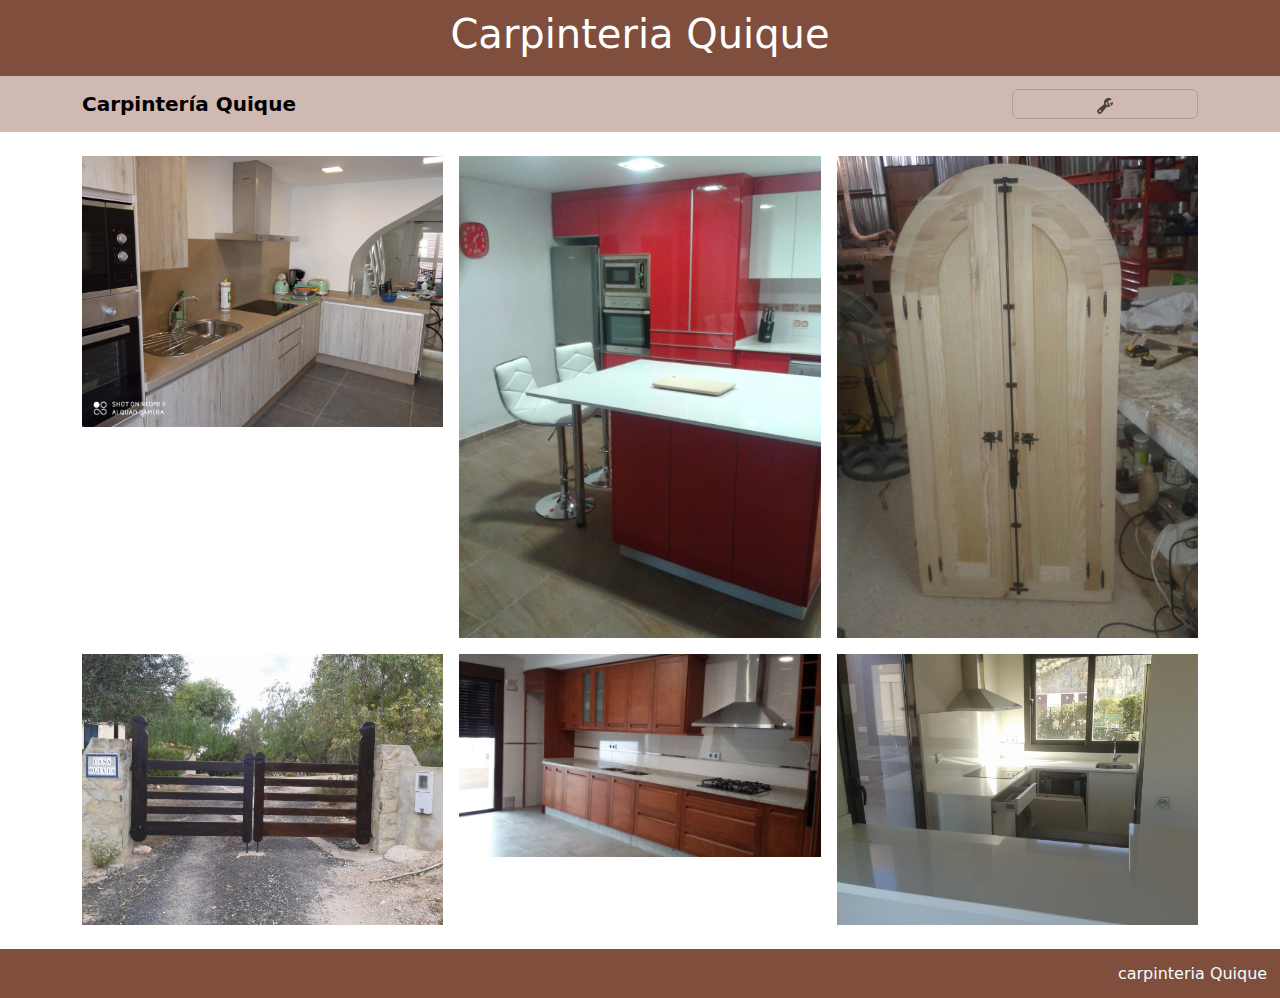
==== fotos.html @ 6018e473 "Add files via upload" ====
<!DOCTYPE html>
<html lang="es">
<head>
    <meta charset="UTF-8">

    <title>carpinteria quique</title>
    <link href="https://cdn.jsdelivr.net/npm/bootstrap@5.3.3/dist/css/bootstrap.min.css" rel="stylesheet" integrity="sha384-QWTKZyjpPEjISv5WaRU9OFeRpok6YctnYmDr5pNlyT2bRjXh0JMhjY6hW+ALEwIH" crossorigin="anonymous">
    <link rel="stylesheet" href="stilos.css" type="text/css">

</head>
<body>
<div class="titulo">

    <h1 class="col-12">Carpinteria Quique</h1>

</div>
<nav class="navbar   marron_claro sticky-top">
    <div class="container">
        <a class="navbar-brand col-6" href="#"><strong>Carpintería Quique</strong></a>
        <button class="navbar-toggler col-2" type="button" data-bs-toggle="collapse" data-bs-target="#menuNavegacion">
            <svg xmlns="http://www.w3.org/2000/svg" width="16" height="16" fill="currentColor" class="bi bi-wrench-adjustable" viewBox="0 0 16 16">
                <path d="M16 4.5a4.5 4.5 0 0 1-1.703 3.526L13 5l2.959-1.11q.04.3.041.61"/>
                <path d="M11.5 9c.653 0 1.273-.139 1.833-.39L12 5.5 11 3l3.826-1.53A4.5 4.5 0 0 0 7.29 6.092l-6.116 5.096a2.583 2.583 0 1 0 3.638 3.638L9.908 8.71A4.5 4.5 0 0 0 11.5 9m-1.292-4.361-.596.893.809-.27a.25.25 0 0 1 .287.377l-.596.893.809-.27.158.475-1.5.5a.25.25 0 0 1-.287-.376l.596-.893-.809.27a.25.25 0 0 1-.287-.377l.596-.893-.809.27-.158-.475 1.5-.5a.25.25 0 0 1 .287.376M3 14a1 1 0 1 1 0-2 1 1 0 0 1 0 2"/>
              </svg>
        </button>
        <div class="collapse navbar-collapse" id="menuNavegacion">
            <i class="bi bi-wrench-adjustable"></i>
            <ul class="navbar-nav ms-auto justify-content-end col-12">
                <li class="men-item">
                    <a class="men-link" href="./index.html">Inicio</a>
                </li>
                <li class="men-item">
                    <a class=" men-link" href="./servicios.html">Servicios</a>
                </li>
                <li class="men-item">
                    <a class=" men-link" href="./fotos.html">Ideas
                    </a>
                </li>
                <li class="men-item">
                    <a class=" men-link" href="#ubicacion ">Dónde Estamos</a>
                </li>
                <li class="men-item">
                    <a class=" men-link" href="#contacto">Contacto</a>
                </li>
            </ul>
        </div>
    </div>
</nav>

<link href="https://cdn.jsdelivr.net/npm/bootstrap@5.3.0/dist/css/bootstrap.min.css" rel="stylesheet">

<div class="container py-4">
    <div class="row g-3"> <!-- 'g-3' agrega espacio entre imágenes -->
        <!-- Disposición responsive:
            - Mobile: 1 por fila (col-12)
            - Tablet: 2 por fila (col-md-6)
            - Desktop: 3 por fila (col-lg-4) -->
        <div class="col-12 col-md-6 col-lg-4">
            <img src="./fotos/1.webp" alt="cocina de madera" class="img-fluid">
        </div>
        
        <div class="col-12 col-md-6 col-lg-4">
            <img src="./fotos/2.webp" alt="cocina de madera" class="img-fluid">
        </div>
        
        <div class="col-12 col-md-6 col-lg-4">
            <img src="./fotos/3.webp" alt="cocina de madera" class="img-fluid">
        </div>
        
        <div class="col-12 col-md-6 col-lg-4">
            <img src="./fotos/4.webp" alt="cocina de madera" class="img-fluid">
        </div>
        
        <div class="col-12 col-md-6 col-lg-4">
            <img src="./fotos/5.webp" alt="cocina de madera" class="img-fluid">
        </div>
        
        <div class="col-12 col-md-6 col-lg-4">
            <img src="./fotos/6.webp" alt="cocina de madera" class="img-fluid">
        </div>
    </div>
</div>

<script src="https://cdn.jsdelivr.net/npm/bootstrap@5.3.0/dist/js/bootstrap.bundle.min.js"></script>
    
<div class="pie">

    <footer>carpinteria Quique</footer>
   

</div>
    


    <script src="https://cdnjs.cloudflare.com/ajax/libs/bootstrap/5.3.2/js/bootstrap.bundle.min.js"></script>
</body>
</html>
---- stilos.css ----
.titulo{
    text-align: center;
    color: white;
    background-color: #7f4e3d;
    padding: 10px;
}

.menu{
    list-style: none;
    overflow: hidden;
    background-color: rgb(43, 42, 42);

}
.men-link {
    padding: 0.5rem 1rem ;
    color: #7f4e3d ;
}


.sobre_nostros{
    text-align: center;
    align-items: center;
}

.marron_claro{
    background-color: #cfb9b2;
}
body{
    background-color: #faebd7;
}
.pie{

    width: 100%;
    left: 0;
    bottom: 3;
    background-color: #7f4e3d;
    height: 5%;
    text-align: right;
    color:azure;
    padding: 1%;
}
.ubicacion{
    padding: 2px;
}
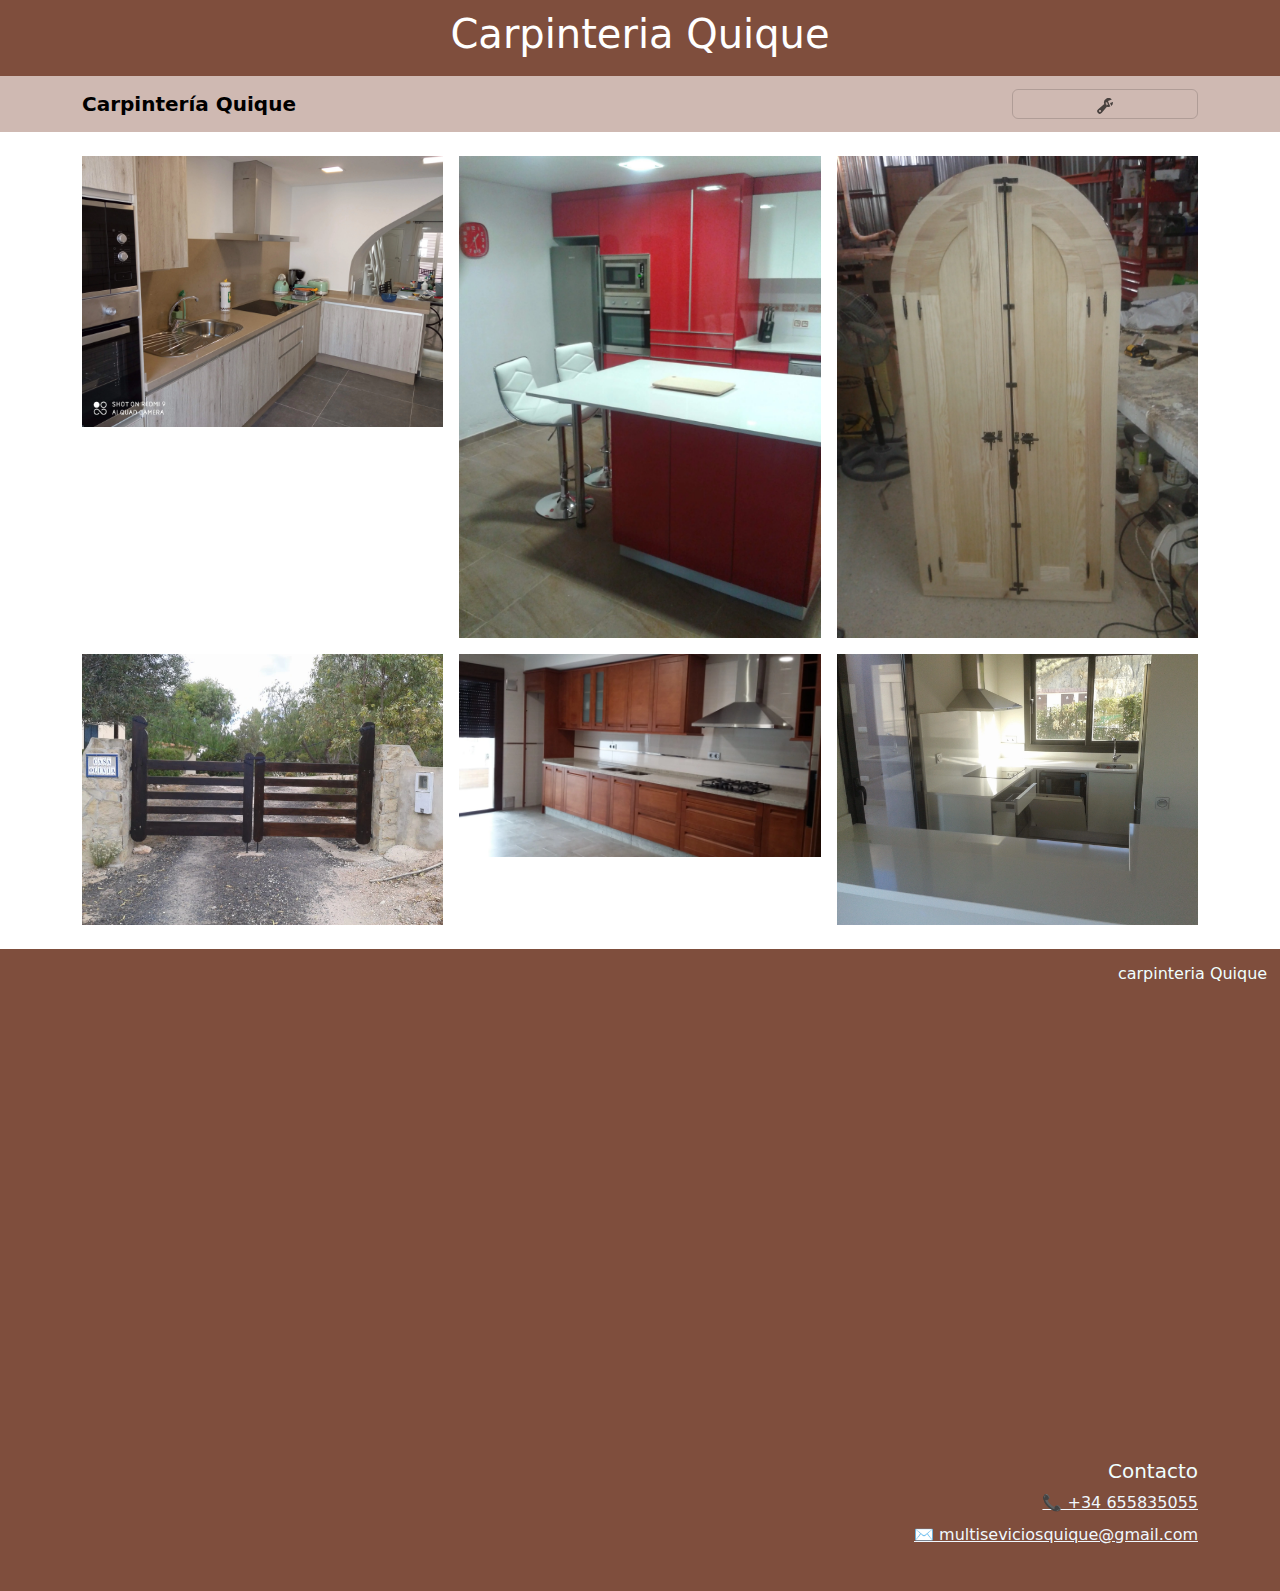
==== commit abdfa7b8: "fotos.html" ====
--- a/fotos.html
+++ b/fotos.html
@@ -85,7 +85,29 @@
     
 <div class="pie">
 
-    <footer>carpinteria Quique</footer>
+    <footer>carpinteria Quique
+    <iframe class="col-12" src="https://www.google.com/maps/embed?pb=!1m18!1m12!1m3!1d1629683.0683241542!2d-4.723892117430615!3d37.08190843440937!2m3!1f0!2f0!3f0!3m2!1i1024!2i768!4f13.1!3m3!1m2!1s0xd7ad10ef3182f55%3A0xcff39e692a63ae13!2sCARPINTERIA%20DE%20MADERA%20QUIQUE!5e0!3m2!1ses!2ses!4v1738602926139!5m2!1ses!2ses" width="600" height="450" style="border:0;" allowfullscreen="" loading="lazy" referrerpolicy="no-referrer-when-downgrade" id="ubicacion" ></iframe>
+
+    <footer class="container py-3">
+        <div class="row">
+            <div class="col-12">
+                <h5>Contacto</h5>
+                <ul class="list-unstyled">
+                    <li>
+                        <a href="tel:+34123456789" class="blanco">
+                            📞 +34 655835055
+                        </a>
+                    </li>
+                    <li class="mt-2">
+                        <a href="mailto:correo@ejemplo.com" class="blanco" id="Contacto">
+                            ✉️ multiseviciosquique@gmail.com
+                        </a>
+                    </li>
+                </ul>
+            </div>
+        </div>
+    </footer>
+</footer>
    
 
 </div>
@@ -94,4 +116,4 @@
 
     <script src="https://cdnjs.cloudflare.com/ajax/libs/bootstrap/5.3.2/js/bootstrap.bundle.min.js"></script>
 </body>
-</html>+</html>
--- a/stilos.css
+++ b/stilos.css
@@ -42,3 +42,6 @@
 .ubicacion{
     padding: 2px;
 }
+.blanco{
+    color: aliceblue;
+}
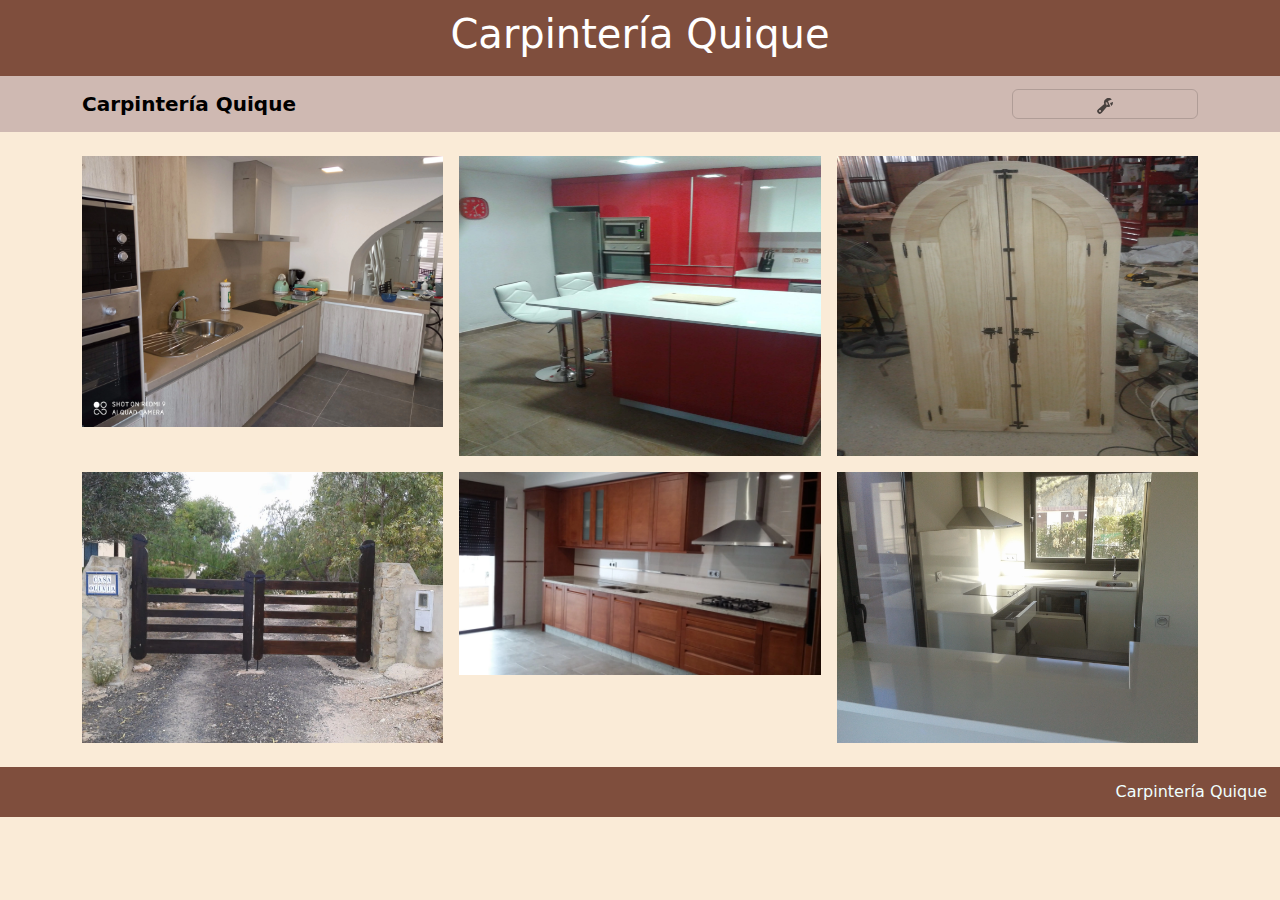
==== commit b0d0132a: "fotos.html" ====
--- a/fotos.html
+++ b/fotos.html
@@ -2,29 +2,32 @@
 <html lang="es">
 <head>
     <meta charset="UTF-8">
-
-    <title>carpinteria quique</title>
+    <title>Carpintería Quique</title>
     <link href="https://cdn.jsdelivr.net/npm/bootstrap@5.3.3/dist/css/bootstrap.min.css" rel="stylesheet" integrity="sha384-QWTKZyjpPEjISv5WaRU9OFeRpok6YctnYmDr5pNlyT2bRjXh0JMhjY6hW+ALEwIH" crossorigin="anonymous">
     <link rel="stylesheet" href="stilos.css" type="text/css">
-
+    <style>
+        /* Establecer tamaño fijo para las imágenes */
+        .img-fluid {
+            width: 100%;        /* Ajusta el ancho al 100% del contenedor */
+            height: auto;       /* Mantiene la proporción de la imagen */
+            max-height: 300px;  /* Define una altura máxima para las imágenes */
+        }
+    </style>
 </head>
 <body>
 <div class="titulo">
-
-    <h1 class="col-12">Carpinteria Quique</h1>
-
+    <h1 class="col-12">Carpintería Quique</h1>
 </div>
-<nav class="navbar   marron_claro sticky-top">
+<nav class="navbar marron_claro sticky-top">
     <div class="container">
         <a class="navbar-brand col-6" href="#"><strong>Carpintería Quique</strong></a>
         <button class="navbar-toggler col-2" type="button" data-bs-toggle="collapse" data-bs-target="#menuNavegacion">
             <svg xmlns="http://www.w3.org/2000/svg" width="16" height="16" fill="currentColor" class="bi bi-wrench-adjustable" viewBox="0 0 16 16">
                 <path d="M16 4.5a4.5 4.5 0 0 1-1.703 3.526L13 5l2.959-1.11q.04.3.041.61"/>
                 <path d="M11.5 9c.653 0 1.273-.139 1.833-.39L12 5.5 11 3l3.826-1.53A4.5 4.5 0 0 0 7.29 6.092l-6.116 5.096a2.583 2.583 0 1 0 3.638 3.638L9.908 8.71A4.5 4.5 0 0 0 11.5 9m-1.292-4.361-.596.893.809-.27a.25.25 0 0 1 .287.377l-.596.893.809-.27.158.475-1.5.5a.25.25 0 0 1-.287-.376l.596-.893-.809.27a.25.25 0 0 1-.287-.377l.596-.893-.809.27-.158-.475 1.5-.5a.25.25 0 0 1 .287.376M3 14a1 1 0 1 1 0-2 1 1 0 0 1 0 2"/>
-              </svg>
+            </svg>
         </button>
         <div class="collapse navbar-collapse" id="menuNavegacion">
-            <i class="bi bi-wrench-adjustable"></i>
             <ul class="navbar-nav ms-auto justify-content-end col-12">
                 <li class="men-item">
                     <a class="men-link" href="./index.html">Inicio</a>
@@ -33,11 +36,10 @@
                     <a class=" men-link" href="./servicios.html">Servicios</a>
                 </li>
                 <li class="men-item">
-                    <a class=" men-link" href="./fotos.html">Ideas
-                    </a>
+                    <a class=" men-link" href="./fotos.html">Ideas</a>
                 </li>
                 <li class="men-item">
-                    <a class=" men-link" href="#ubicacion ">Dónde Estamos</a>
+                    <a class=" men-link" href="#ubicacion">Dónde Estamos</a>
                 </li>
                 <li class="men-item">
                     <a class=" men-link" href="#contacto">Contacto</a>
@@ -47,14 +49,8 @@
     </div>
 </nav>
 
-<link href="https://cdn.jsdelivr.net/npm/bootstrap@5.3.0/dist/css/bootstrap.min.css" rel="stylesheet">
-
 <div class="container py-4">
-    <div class="row g-3"> <!-- 'g-3' agrega espacio entre imágenes -->
-        <!-- Disposición responsive:
-            - Mobile: 1 por fila (col-12)
-            - Tablet: 2 por fila (col-md-6)
-            - Desktop: 3 por fila (col-lg-4) -->
+    <div class="row g-3">
         <div class="col-12 col-md-6 col-lg-4">
             <img src="./fotos/1.webp" alt="cocina de madera" class="img-fluid">
         </div>
@@ -82,38 +78,11 @@
 </div>
 
 <script src="https://cdn.jsdelivr.net/npm/bootstrap@5.3.0/dist/js/bootstrap.bundle.min.js"></script>
-    
+
 <div class="pie">
+    <footer>Carpintería Quique</footer>
+</div>
 
-    <footer>carpinteria Quique
-    <iframe class="col-12" src="https://www.google.com/maps/embed?pb=!1m18!1m12!1m3!1d1629683.0683241542!2d-4.723892117430615!3d37.08190843440937!2m3!1f0!2f0!3f0!3m2!1i1024!2i768!4f13.1!3m3!1m2!1s0xd7ad10ef3182f55%3A0xcff39e692a63ae13!2sCARPINTERIA%20DE%20MADERA%20QUIQUE!5e0!3m2!1ses!2ses!4v1738602926139!5m2!1ses!2ses" width="600" height="450" style="border:0;" allowfullscreen="" loading="lazy" referrerpolicy="no-referrer-when-downgrade" id="ubicacion" ></iframe>
-
-    <footer class="container py-3">
-        <div class="row">
-            <div class="col-12">
-                <h5>Contacto</h5>
-                <ul class="list-unstyled">
-                    <li>
-                        <a href="tel:+34123456789" class="blanco">
-                            📞 +34 655835055
-                        </a>
-                    </li>
-                    <li class="mt-2">
-                        <a href="mailto:correo@ejemplo.com" class="blanco" id="Contacto">
-                            ✉️ multiseviciosquique@gmail.com
-                        </a>
-                    </li>
-                </ul>
-            </div>
-        </div>
-    </footer>
-</footer>
-   
-
-</div>
-    
-
-
-    <script src="https://cdnjs.cloudflare.com/ajax/libs/bootstrap/5.3.2/js/bootstrap.bundle.min.js"></script>
+<script src="https://cdnjs.cloudflare.com/ajax/libs/bootstrap/5.3.2/js/bootstrap.bundle.min.js"></script>
 </body>
 </html>
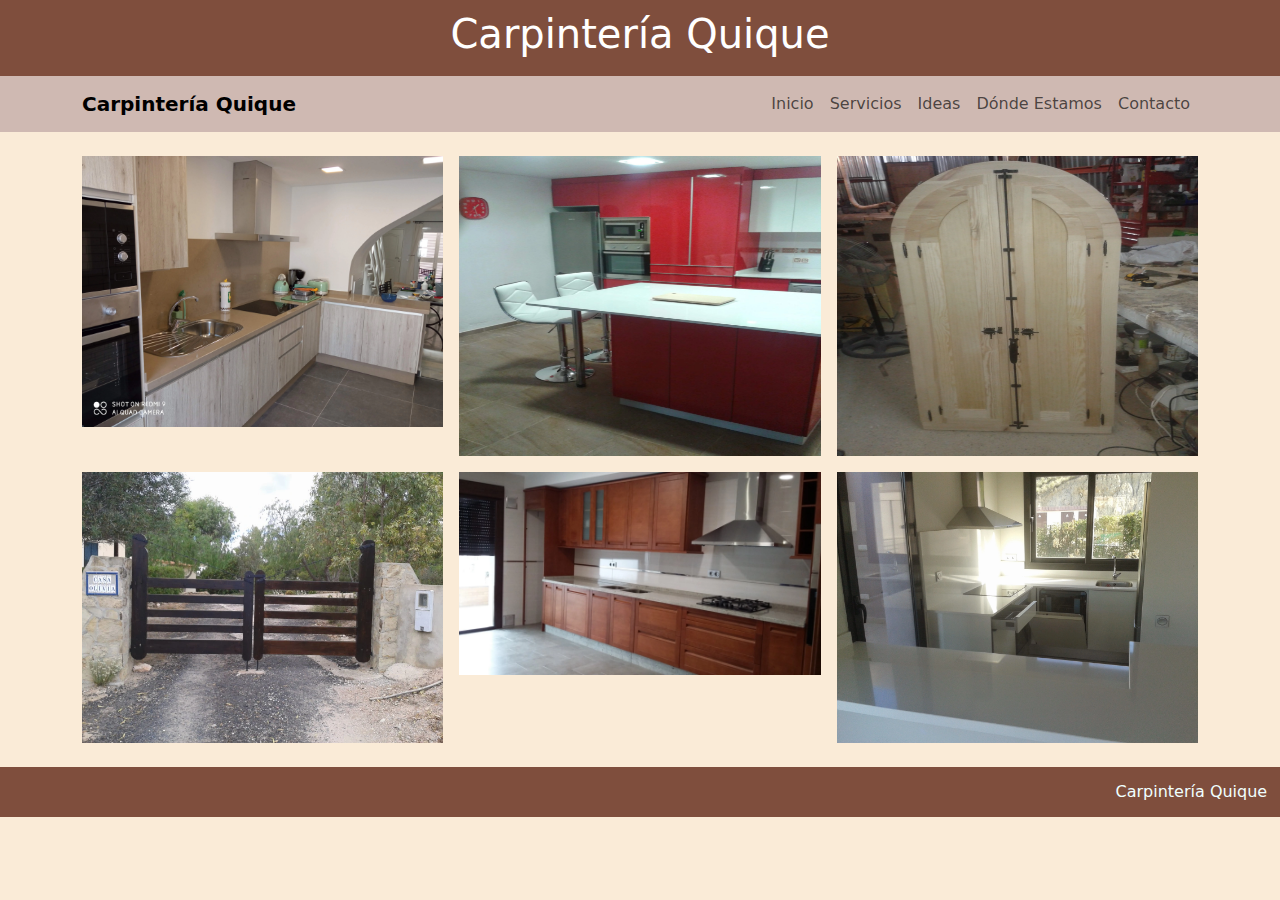
==== commit 82d0ea56: "Update fotos.html" ====
--- a/fotos.html
+++ b/fotos.html
@@ -18,36 +18,36 @@
 <div class="titulo">
     <h1 class="col-12">Carpintería Quique</h1>
 </div>
-<nav class="navbar marron_claro sticky-top">
+<nav class="navbar navbar-expand-lg marron_claro sticky-top">
     <div class="container">
-        <a class="navbar-brand col-6" href="#"><strong>Carpintería Quique</strong></a>
-        <button class="navbar-toggler col-2" type="button" data-bs-toggle="collapse" data-bs-target="#menuNavegacion">
-            <svg xmlns="http://www.w3.org/2000/svg" width="16" height="16" fill="currentColor" class="bi bi-wrench-adjustable" viewBox="0 0 16 16">
-                <path d="M16 4.5a4.5 4.5 0 0 1-1.703 3.526L13 5l2.959-1.11q.04.3.041.61"/>
-                <path d="M11.5 9c.653 0 1.273-.139 1.833-.39L12 5.5 11 3l3.826-1.53A4.5 4.5 0 0 0 7.29 6.092l-6.116 5.096a2.583 2.583 0 1 0 3.638 3.638L9.908 8.71A4.5 4.5 0 0 0 11.5 9m-1.292-4.361-.596.893.809-.27a.25.25 0 0 1 .287.377l-.596.893.809-.27.158.475-1.5.5a.25.25 0 0 1-.287-.376l.596-.893-.809.27a.25.25 0 0 1-.287-.377l.596-.893-.809.27-.158-.475 1.5-.5a.25.25 0 0 1 .287.376M3 14a1 1 0 1 1 0-2 1 1 0 0 1 0 2"/>
-            </svg>
+        <a class="navbar-brand" href="#"><strong>Carpintería Quique</strong></a>
+        <!-- Botón de navegación para pantallas pequeñas -->
+        <button class="navbar-toggler" type="button" data-bs-toggle="collapse" data-bs-target="#menuNavegacion" aria-controls="menuNavegacion" aria-expanded="false" aria-label="Toggle navigation">
+            <span class="navbar-toggler-icon"></span>
         </button>
+        <!-- Menú colapsable -->
         <div class="collapse navbar-collapse" id="menuNavegacion">
-            <ul class="navbar-nav ms-auto justify-content-end col-12">
-                <li class="men-item">
-                    <a class="men-link" href="./index.html">Inicio</a>
+            <ul class="navbar-nav ms-auto justify-content-end">
+                <li class="nav-item">
+                    <a class="nav-link" href="./index.html">Inicio</a>
                 </li>
-                <li class="men-item">
-                    <a class=" men-link" href="./servicios.html">Servicios</a>
+                <li class="nav-item">
+                    <a class="nav-link" href="./servicios.html">Servicios</a>
                 </li>
-                <li class="men-item">
-                    <a class=" men-link" href="./fotos.html">Ideas</a>
+                <li class="nav-item">
+                    <a class="nav-link" href="./fotos.html">Ideas</a>
                 </li>
-                <li class="men-item">
-                    <a class=" men-link" href="#ubicacion">Dónde Estamos</a>
+                <li class="nav-item">
+                    <a class="nav-link" href="#ubicacion">Dónde Estamos</a>
                 </li>
-                <li class="men-item">
-                    <a class=" men-link" href="#contacto">Contacto</a>
+                <li class="nav-item">
+                    <a class="nav-link" href="#contacto">Contacto</a>
                 </li>
             </ul>
         </div>
     </div>
 </nav>
+
 
 <div class="container py-4">
     <div class="row g-3">
